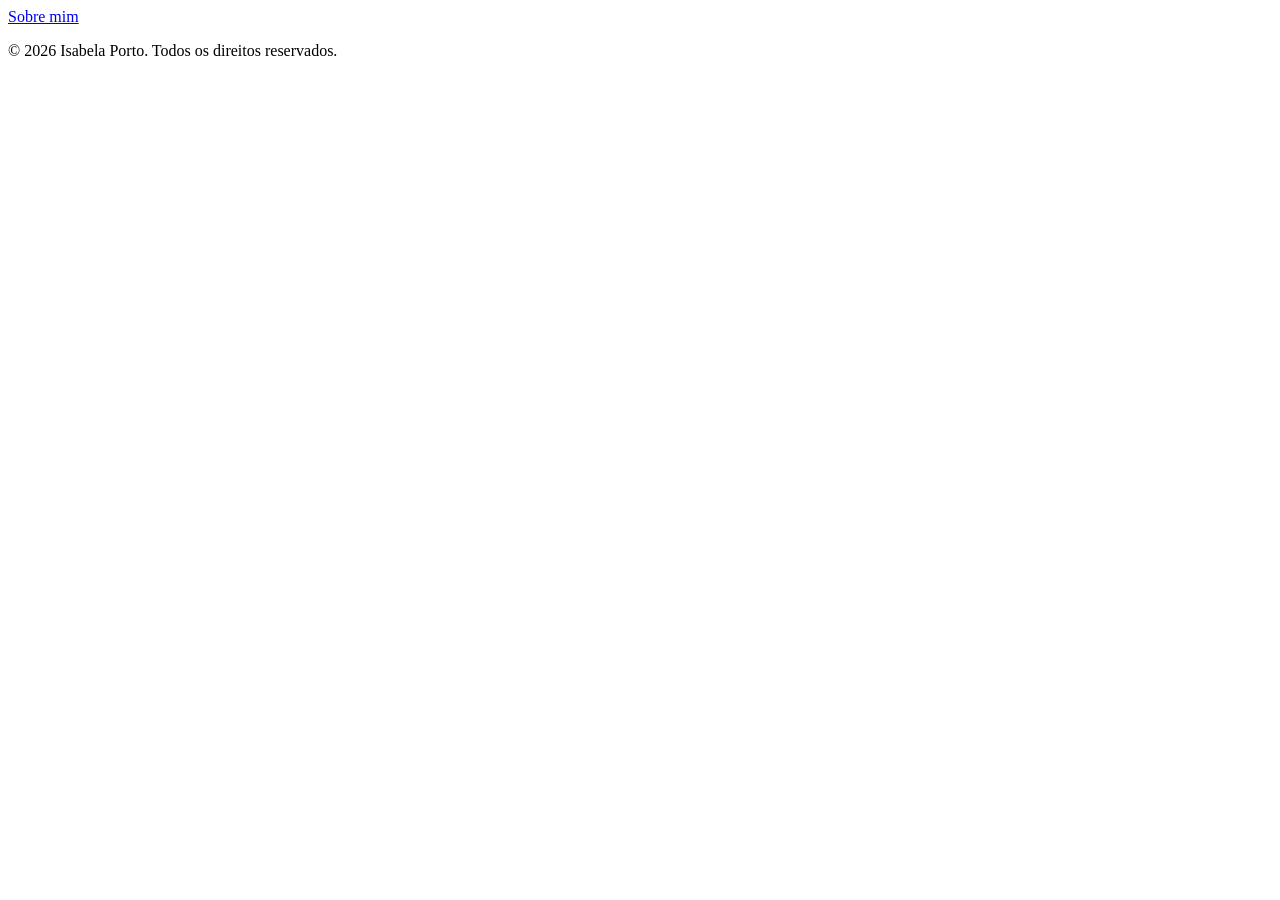
==== index.html @ 1e562d6a "Meu site - inicio" ====
<!DOCTYPE html>
<html lang="pt-br">
<head>
    <meta charset="UTF-8">
    <meta name="viewport" content="width=device-width, initial-scale=1.0">
    <title>Meu Site</title>
    <link rel="stylesheet" href="style.css">
</head>
<body>
    <header>
        <a href="/pages/sobremim.html">Sobre mim</a>
    </header>
     
    <main>

    </main>
    <footer>
        <p>© 2026 Isabela Porto. Todos os direitos reservados.</p>
    </footer>
</body>
</html>
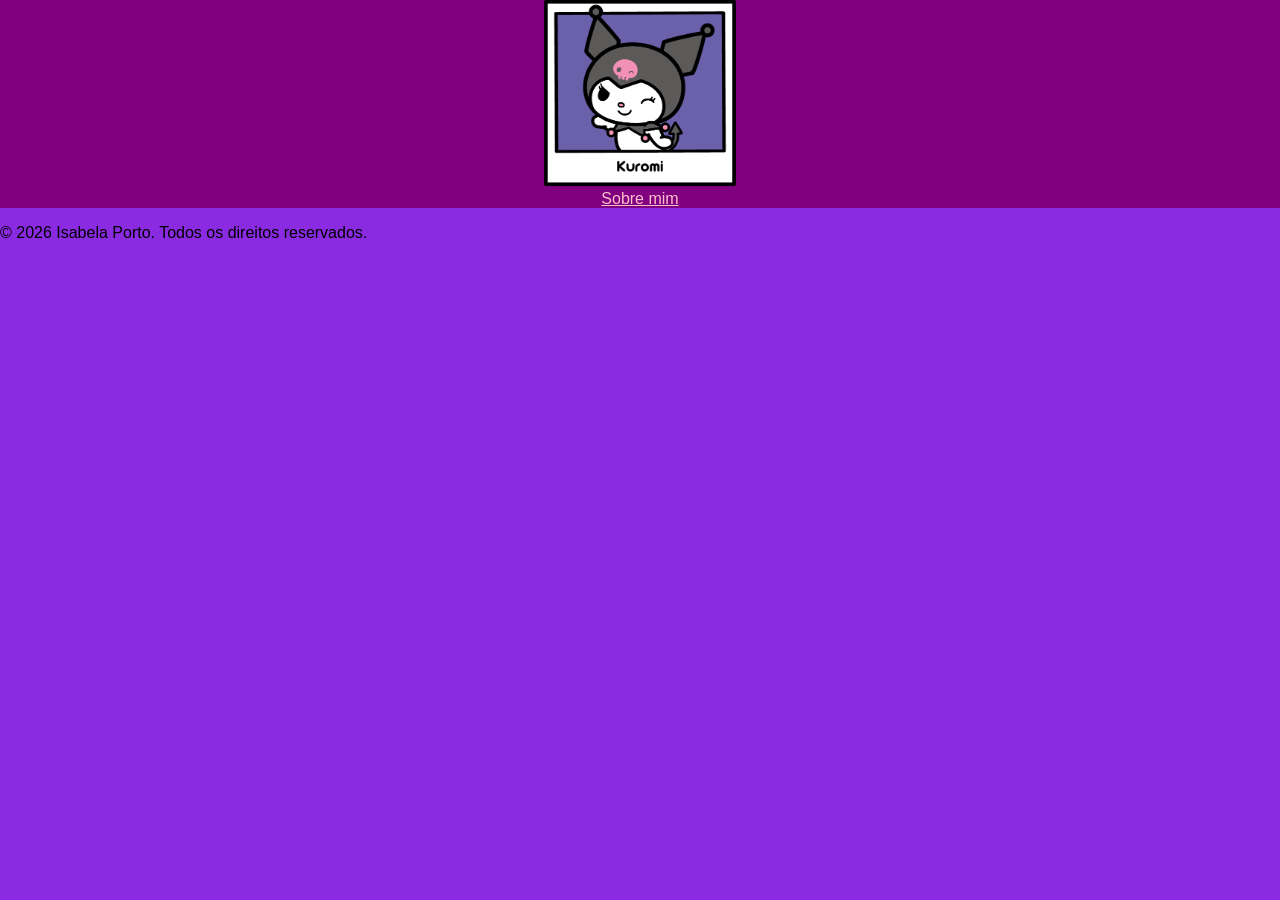
==== commit 0da5bbbd: "Inicio da customização site" ====
--- a/index.html
+++ b/index.html
@@ -4,11 +4,15 @@
     <meta charset="UTF-8">
     <meta name="viewport" content="width=device-width, initial-scale=1.0">
     <title>Meu Site</title>
-    <link rel="stylesheet" href="style.css">
+    <link rel="stylesheet" href="/css/style.css">
 </head>
 <body>
     <header>
-        <a href="/pages/sobremim.html">Sobre mim</a>
+
+        <nav>
+            <a href="index.html"><img src="assets/kuro.png" width="15%" height="15%"></a><br>
+            <a href="/pages/sobremim.html">Sobre mim</a>
+        </nav>
     </header>
      
     <main>
--- a/css/style.css
+++ b/css/style.css
@@ -0,0 +1,18 @@
+*{
+  box-sizing: border-box;
+}
+a {
+    color:pink
+}
+a:hover{
+    color: whitesmoke;
+}
+body{
+    background-color: blueviolet;
+    margin:0;
+    font-family: Arial, Helvetica, sans-serif;
+}
+header{ background-color: purple ;
+        color:thistle;
+        text-align: center;
+}
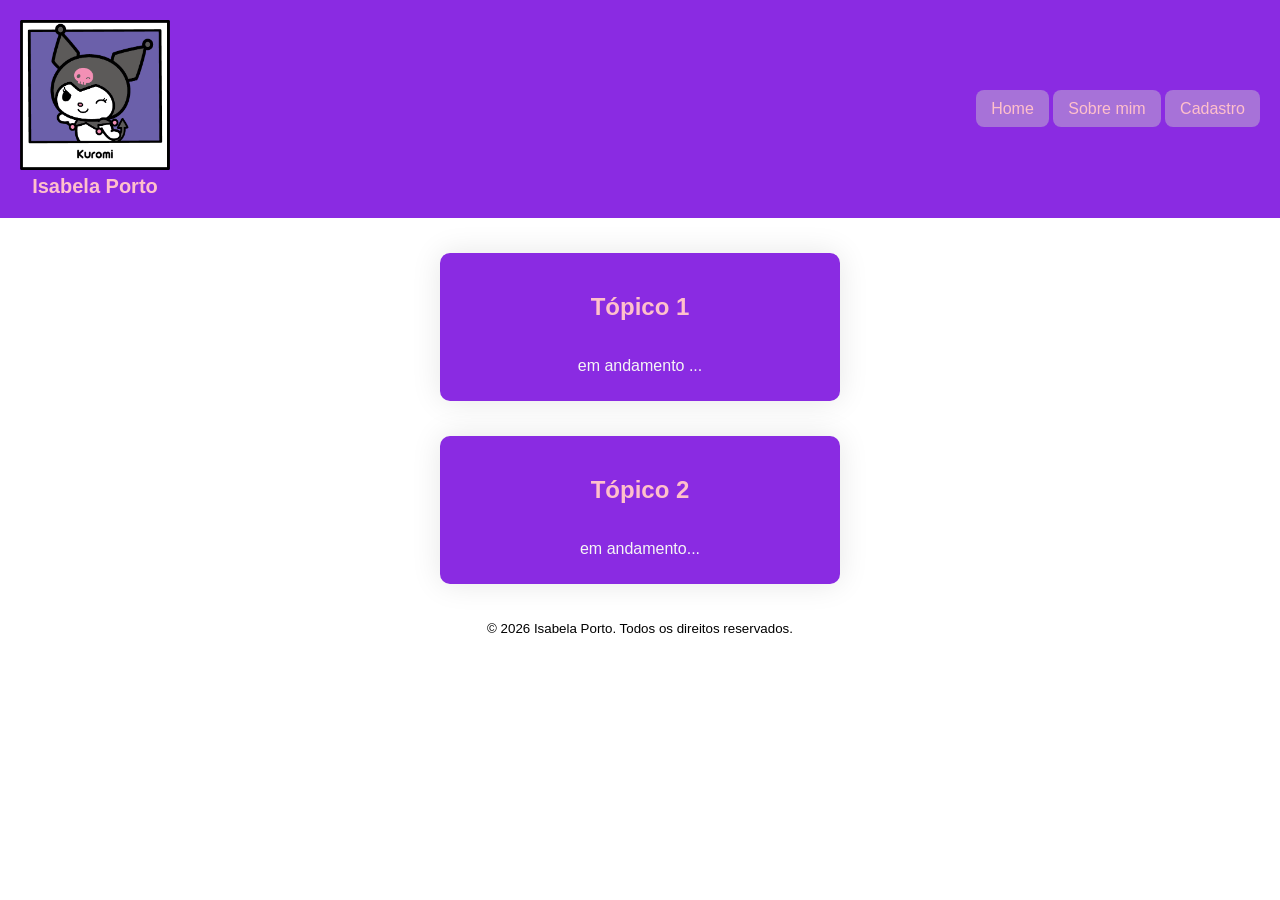
==== commit 4bb64faf: "inclusão de cadastro,e melhorias interface" ====
--- a/index.html
+++ b/index.html
@@ -7,19 +7,29 @@
     <link rel="stylesheet" href="/css/style.css">
 </head>
 <body>
-    <header>
-
+    <header class="topo">
+        
+        <div class="logo"><img src="assets/kuro.png" width="150" height="150"><br>Isabela Porto</div>
         <nav>
-            <a href="index.html"><img src="assets/kuro.png" width="15%" height="15%"></a><br>
+            <a href="/index.html">Home</a>
             <a href="/pages/sobremim.html">Sobre mim</a>
+            <a href="/pages/cadastro.html">Cadastro</a>
         </nav>
     </header>
      
     <main>
+       <section class="parte">
+             <h2>Tópico 1</h2>
+             <p>em andamento ...</p>
+       </section>
+       <section class="parte">
+            <h2>Tópico 2</h2>
+            <p>em andamento...</p>
 
+       </section>
     </main>
     <footer>
-        <p>© 2026 Isabela Porto. Todos os direitos reservados.</p>
+        <small>© 2026 Isabela Porto. Todos os direitos reservados.</small>
     </footer>
 </body>
 </html>
--- a/css/style.css
+++ b/css/style.css
@@ -1,18 +1,82 @@
 *{
   box-sizing: border-box;
 }
-a {
-    color:pink
+a { text-decoration: none;
+    margin-top: 20px;
+    background-color:rgb(167, 114, 216);
+    padding: 10px 15px;
+    border-radius: 8px;
+    color:pink;
 }
 a:hover{
     color: whitesmoke;
+    text-decoration: underline;
 }
 body{
-    background-color: blueviolet;
+    background-color: white;
     margin:0;
     font-family: Arial, Helvetica, sans-serif;
+    color:black
 }
-header{ background-color: purple ;
+header{ background-color: blueviolet ;
         color:thistle;
         text-align: center;
+        padding: 20px 20px;
 }
+.container{ max-width: 800px;
+            margin: 35px auto;
+            padding:20px 20px;
+            background-color: blueviolet;
+            border-radius: 10px;
+            box-shadow: 0 0 30px rgb(0,0,0,0.1);
+}
+h2 ,h1{margin-top: 30px;
+color:pink}
+
+p ,ul {color:whitesmoke;
+padding-left: 20 px;}
+
+footer{text-align: center;}
+
+.parte{max-width: 400px;
+     margin: 35px auto;
+     padding:10px 10px;
+     display: flex;
+     flex-direction: column;
+     align-items: center;
+     background-color: blueviolet;
+     border-radius: 10px;
+     box-shadow: 0 0 30px rgb(0,0,0,0.1);}
+
+.topo{display:flex;
+     justify-content: space-between;
+     align-items: center;
+     background-color: blueviolet;
+}
+
+.logo{font-size: 20px;
+     color:pink;
+     font-weight: bolder;
+}
+.cad form {background-color: blueviolet;
+      font-family: Arial, Helvetica, sans-serif;
+}
+
+form{ background-color: white;
+     width: 300px;
+     padding: 30px;
+     margin: 40px auto;
+     border-radius: 10px;
+}
+input{width:100%;
+    padding: 8px;
+     margin-top: 5px;
+
+}
+
+button{background-color: palevioletred;
+       border-radius: 20px;
+       display: block;
+       margin: 10px auto;
+       padding: 10px;
+}
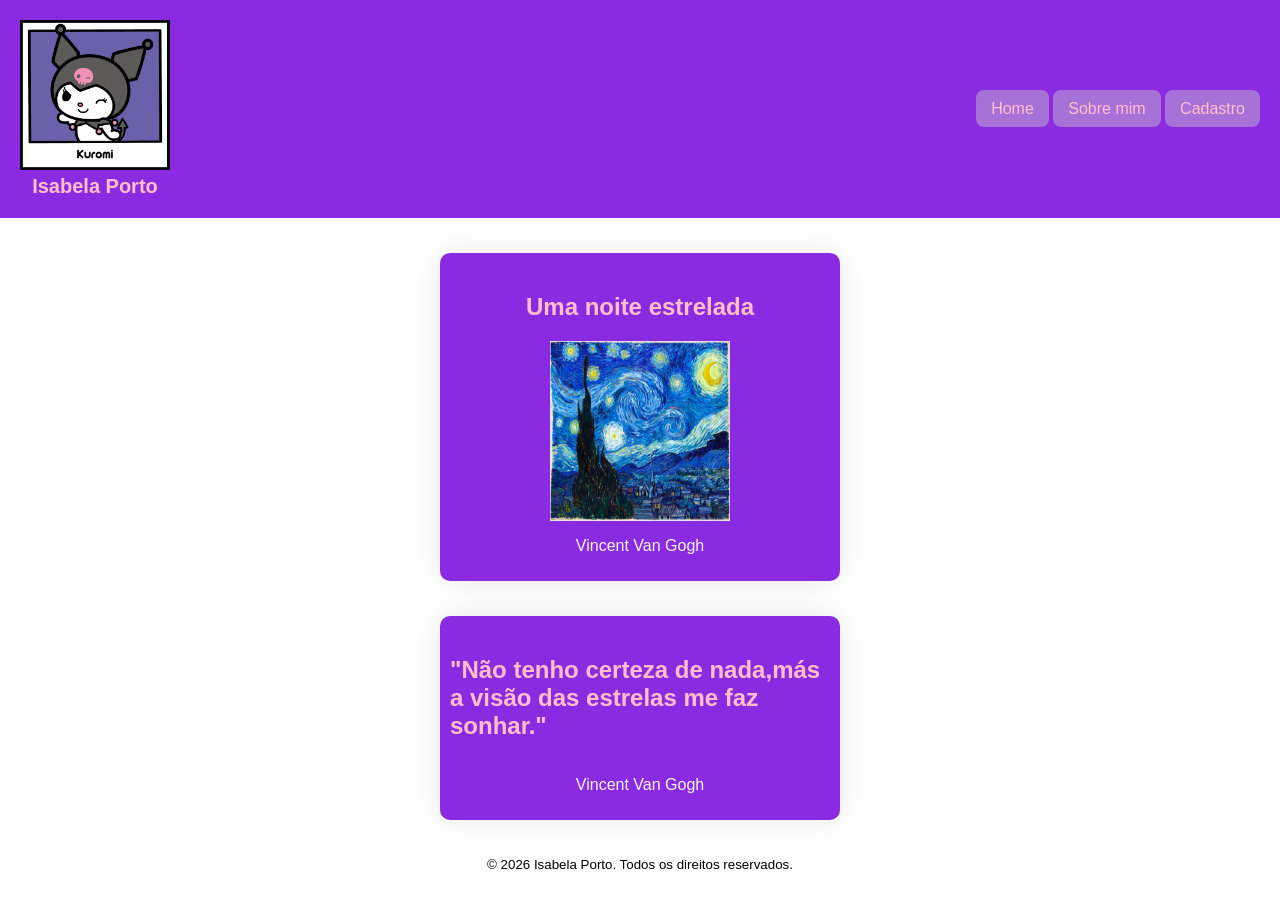
==== commit c7960fe2: "inclusão de frase e imagem no inicio" ====
--- a/index.html
+++ b/index.html
@@ -18,14 +18,14 @@
     </header>
      
     <main>
+        <section class="parte">
+            <h2>Uma noite estrelada</h2>
+            <img src="/assets/noite.jpg" alt="noite" width="180" height="180">
+            <p> Vincent Van Gogh</p>
+        </section>
        <section class="parte">
-             <h2>Tópico 1</h2>
-             <p>em andamento ...</p>
-       </section>
-       <section class="parte">
-            <h2>Tópico 2</h2>
-            <p>em andamento...</p>
-
+             <h2>"Não tenho certeza de nada,más a visão das estrelas me faz sonhar."</h2>
+             <p>Vincent Van Gogh</p>
        </section>
     </main>
     <footer>
